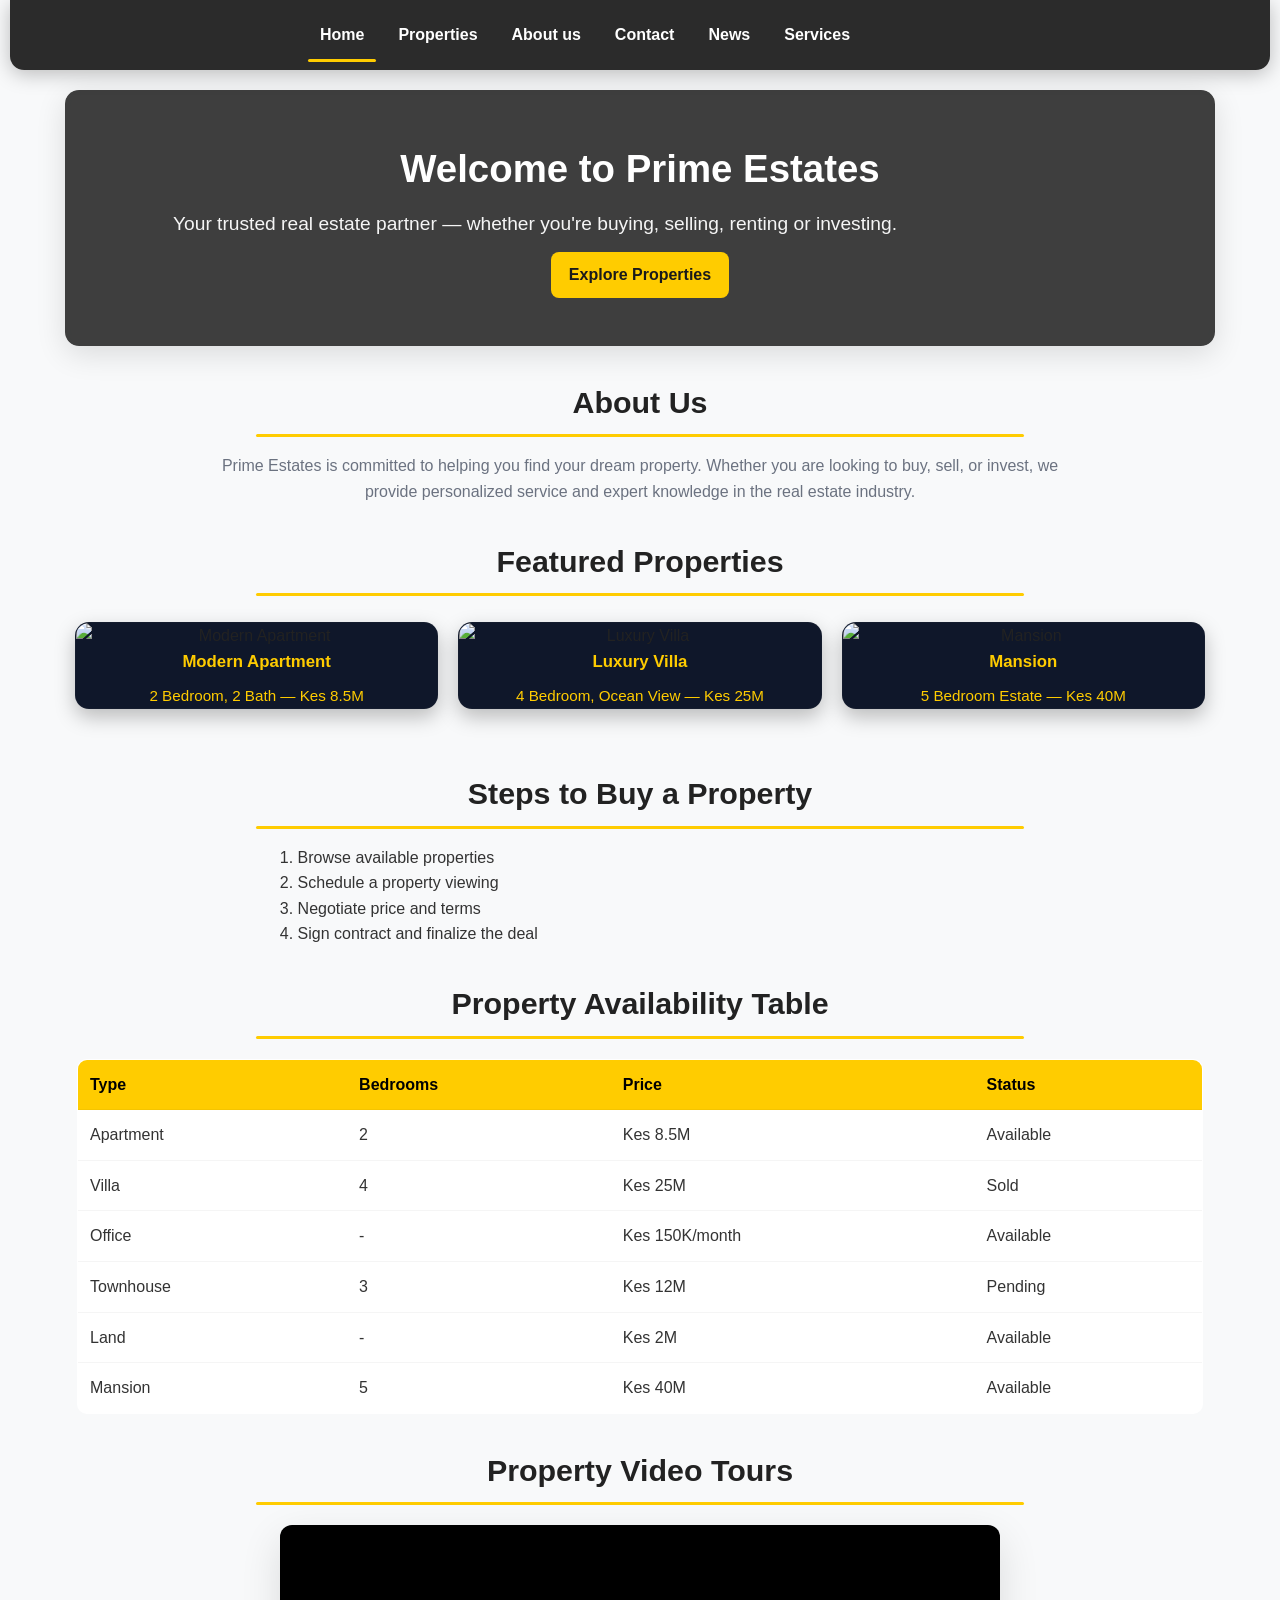
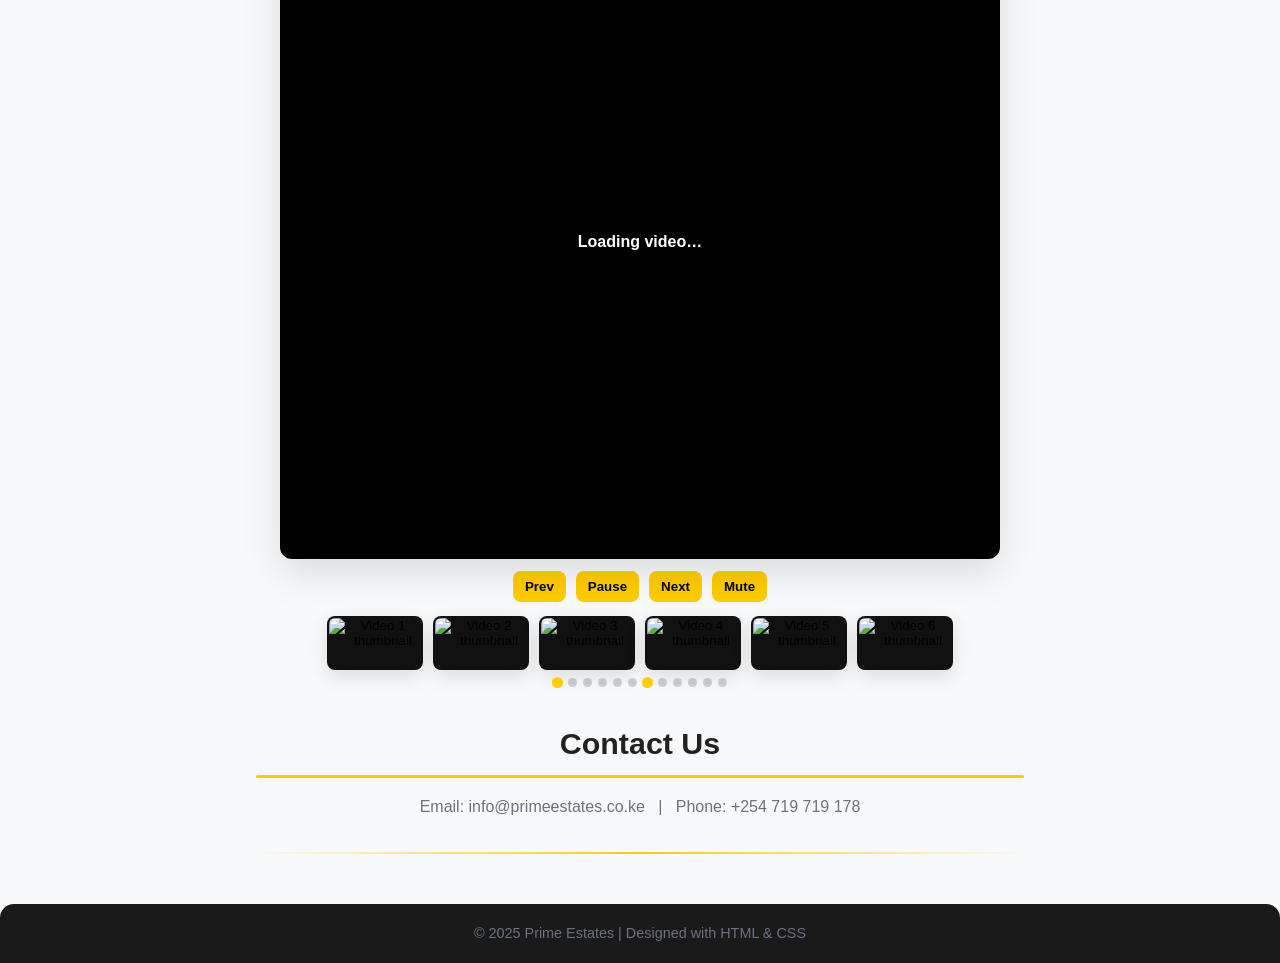
==== index.html @ e42d24a1 "Add files via upload" ====
<!DOCTYPE html>
<html lang="en">
<head>
  <meta charset="utf-8" />
  <meta name="viewport" content="width=device-width,initial-scale=1" />
  <title>Prime Estates - Real Estate Solutions</title>
 <link rel="stylesheet" href="style.css">
</head>
<body>

  <!-- NAV -->
  <nav class="navbar">
    <ul class="nav-menu">
      <li><a href="index.html" class="active">Home</a></li>
      <li><a href="properties.html">Properties</a></li>
      <li><a href="about_us.html">About us</a></li>
      <li><a href="contact.html">Contact</a></li>
      <li><a href="news.html">News</a></li>
      <li><a href="services.html">Services</a></li>
    </ul>
  </nav>

  <!-- HERO -->
  <header class="hero">
    <h1>Welcome to Prime Estates</h1>
    <p class="lead">Your trusted real estate partner — whether you're buying, selling, renting or investing.</p>
    <a href="properties.html" class="btn">Explore Properties</a>
  </header>

  <h3>About Us</h3>
  <p class="lead">Prime Estates is committed to helping you find your dream property. Whether you are looking to buy, sell, or invest, we provide personalized service and expert knowledge in the real estate industry.</p>

  <h3>Featured Properties</h3>
  <div class="gallery">
    <div class="property-card">
      <img src="https://i.ytimg.com/vi/B56pik49Y5s/hq720.jpg" alt="Modern Apartment">
      <h4>Modern Apartment</h4>
      <p>2 Bedroom, 2 Bath — Kes 8.5M</p>
    </div>
    <div class="property-card">
      <img src="https://images.squarespace-cdn.com/content/v1/551b0ebce4b0d35570ce6f0b/1622572585987-Z0QKXGMI5A9BKJC70UOO/SchmittleinFacade.JPG" alt="Luxury Villa">
      <h4>Luxury Villa</h4>
      <p>4 Bedroom, Ocean View — Kes 25M</p>
    </div>
    <div class="property-card">
      <img src="https://www.bellacollina.com/hubfs/Real%20Estate/Custom%20Built%20Homes.jpg" alt="Mansion">
      <h4>Mansion</h4>
      <p>5 Bedroom Estate — Kes 40M</p>
    </div>
  </div>

  <!-- ===== Replaced: Steps → Footer (copied EXACTLY from Properties page) ===== -->

  <!-- Steps (above table) -->
  <section class="reveal" aria-labelledby="steps-title">
    <h3 id="steps-title">Steps to Buy a Property</h3>
    <ol style="max-width:720px;margin:10px auto 20px;padding-left:1.1rem;color:#333">
      <li>Browse available properties</li>
      <li>Schedule a property viewing</li>
      <li>Negotiate price and terms</li>
      <li>Sign contract and finalize the deal</li>
    </ol>
  </section>

  <!-- Availability table -->
  <section class="reveal" aria-labelledby="availability-title">
    <h3 id="availability-title">Property Availability Table</h3>
    <div class="table-wrap">
      <table aria-describedby="availability-title">
        <thead>
          <tr><th>Type</th><th>Bedrooms</th><th>Price</th><th>Status</th></tr>
        </thead>
        <tbody>
          <tr><td>Apartment</td><td>2</td><td>Kes 8.5M</td><td>Available</td></tr>
          <tr><td>Villa</td><td>4</td><td>Kes 25M</td><td>Sold</td></tr>
          <tr><td>Office</td><td>-</td><td>Kes 150K/month</td><td>Available</td></tr>
          <tr><td>Townhouse</td><td>3</td><td>Kes 12M</td><td>Pending</td></tr>
          <tr><td>Land</td><td>-</td><td>Kes 2M</td><td>Available</td></tr>
          <tr><td>Mansion</td><td>5</td><td>Kes 40M</td><td>Available</td></tr>
        </tbody>
      </table>
    </div>
  </section>

  <!-- Video God Mode section -->
  <section class="reveal" aria-labelledby="videos-title">
    <h3 id="videos-title">Property Video Tours</h3>

    <div class="video-section">
      <div class="player-wrap" aria-hidden="false">
        <!-- Player container (YouTube iframe will be created here) -->
        <div class="player-container" id="player-container" aria-live="polite">
          <!-- placeholder shown until player loads -->
          <div class="placeholder">Loading video…</div>
          <div id="yt-player" style="width:100%;height:100%;"></div>
        </div>
      </div>

      <div class="player-controls" aria-label="Video player controls">
        <button id="prev-video" title="Previous">Prev</button>
        <button id="play-pause" title="Play/Pause">Pause</button>
        <button id="next-video" title="Next">Next</button>
        <button id="mute-toggle" title="Mute/Unmute">Mute</button>
      </div>

      <!-- thumbnails / dots -->
      <div class="video-thumbs" id="video-thumbs" aria-label="Video thumbnails">
        <!-- thumbnails will be built from playlist below -->
      </div>

      <!-- small dot indicators (for accessibility / clarity) -->
      <div class="dots" id="video-dots" aria-hidden="true"></div>
    </div>
  </section>

  <!-- Contact -->
  <section class="reveal" aria-labelledby="contact-title">
    <h3 id="contact-title">Contact Us</h3>
    <p class="lead">Email: <a href="mailto:info@primeestates.co.ke">info@primeestates.co.ke</a> &nbsp; | &nbsp; Phone: +254 719 719 178</p>
  </section>

  <hr />
  <footer style="padding:18px;text-align:center;color:var(--muted)">
    <p>&copy; 2025 Prime Estates | Designed with HTML &amp; CSS</p>
  </footer>

  <!-- Lightbox (from Properties page) -->
  <div id="lightbox" aria-hidden="true" style="display:none;align-items:center;justify-content:center;position:fixed;inset:0;background:rgba(2,6,18,0.9);z-index:1600">
    <button id="lb-prev" aria-label="Previous" style="position:fixed;left:18px;top:50%;transform:translateY(-50%);background:rgba(255,255,255,0.06);border:0;padding:10px;border-radius:10px;color:var(--light)">◀</button>
    <img id="lb-image" src="" alt="" style="max-width:92%;max-height:86%;border-radius:8px;box-shadow:0 28px 80px rgba(2,6,18,0.9)"/>
    <button id="lb-next" aria-label="Next" style="position:fixed;right:18px;top:50%;transform:translateY(-50%);background:rgba(255,255,255,0.06);border:0;padding:10px;border-radius:10px;color:var(--light)">▶</button>
    <button id="lb-close" aria-label="Close" style="position:fixed;right:18px;top:18px;background:rgba(255,255,255,0.06);border:0;padding:8px;border-radius:10px;color:var(--light)">✕</button>
  </div>
  
  <!-- ===== 3D CANVAS BACKGROUND ===== -->
<canvas id="bg-canvas"></canvas>

<!-- Three.js -->
<script type="module">
import * as THREE from 'https://cdn.skypack.dev/three@0.158.0';
import { OrbitControls } from 'https://cdn.skypack.dev/three@0.158.0/examples/jsm/controls/OrbitControls.js';

const canvas = document.getElementById('bg-canvas');
const scene = new THREE.Scene();

const camera = new THREE.PerspectiveCamera(
  60,
  window.innerWidth / window.innerHeight,
  0.1,
  100
);

camera.position.set(0, 1.5, 6);

const renderer = new THREE.WebGLRenderer({
  canvas,
  alpha: true,
  antialias: true
});

renderer.setSize(window.innerWidth, window.innerHeight);
renderer.setPixelRatio(Math.min(window.devicePixelRatio, 2));

/* ===== Lighting ===== */
const ambient = new THREE.AmbientLight(0xffffff, 0.6);
scene.add(ambient);

const directional = new THREE.DirectionalLight(0xffffff, 1.2);
directional.position.set(5, 10, 5);
scene.add(directional);

/* ===== Floating Objects ===== */
const objects = [];
const geo = new THREE.IcosahedronGeometry(0.8, 1);

for (let i = 0; i < 5; i++) {
  const mat = new THREE.MeshStandardMaterial({
    color: new THREE.Color(`hsl(${i * 60}, 70%, 55%)`),
    metalness: 0.6,
    roughness: 0.2
  });

  const mesh = new THREE.Mesh(geo, mat);
  mesh.position.set(
    (Math.random() - 0.5) * 10,
    (Math.random() - 0.5) * 4,
    (Math.random() - 0.5) * 6
  );

  scene.add(mesh);
  objects.push(mesh);
}

/* ===== Orbit Controls (Soft Freedom) ===== */
const controls = new OrbitControls(camera, renderer.domElement);
controls.enableZoom = false;
controls.enablePan = false;
controls.enableDamping = true;
controls.dampingFactor = 0.05;

/* ===== Scroll Parallax Depth ===== */
window.addEventListener('scroll', () => {
  const scrollY = window.scrollY;
  camera.position.z = 6 + scrollY * 0.002;
});

/* ===== Animate ===== */
function animate() {
  requestAnimationFrame(animate);

  objects.forEach((obj, i) => {
    obj.rotation.x += 0.002 + i * 0.0005;
    obj.rotation.y += 0.003 + i * 0.0003;
    obj.position.y += Math.sin(Date.now() * 0.001 + i) * 0.0008;
  });

  controls.update();
  renderer.render(scene, camera);
}

animate();

/* ===== Resize ===== */
window.addEventListener('resize', () => {
  camera.aspect = window.innerWidth / window.innerHeight;
  camera.updateProjectionMatrix();
  renderer.setSize(window.innerWidth, window.innerHeight);
});
</script>

  <!-- Scripts (copied from Properties page for Steps→Footer functionality) -->
  <script>
    /* ---------- kept site scripts: nav highlight, reveal, lightbox ---------- */
    (function navHighlight(){
      const links=document.querySelectorAll('.nav-menu a');
      const path=location.pathname.split('/').pop().toLowerCase()||'properties.html';
      links.forEach(a=>{
        const href=(a.getAttribute('href')||'').split('/').pop().toLowerCase();
        if(href===path || (href==='properties.html' && (path===''||path==='properties.html'))) a.classList.add('active');
      });
    })();

    function initReveal(){
      const observer = new IntersectionObserver((entries, obs) => {
        entries.forEach(entry => {
          if(entry.isIntersecting){
            entry.target.classList.add('in-view');
            obs.unobserve(entry.target);
          }
        });
      }, { threshold: 0.12 });
      document.querySelectorAll('.reveal').forEach(el => observer.observe(el));
    }

    function initLightbox(){
      const galleryImgs = Array.from(document.querySelectorAll('.gallery img'));
      const lb = document.getElementById('lightbox');
      const lbImage = document.getElementById('lb-image');
      const lbClose = document.getElementById('lb-close');
      const lbNext = document.getElementById('lb-next');
      const lbPrev = document.getElementById('lb-prev');
      let currentIndex = 0;

      function openLightbox(idx){
        const img = galleryImgs[idx];
        if(!img) return;
        lbImage.src = img.src;
        lbImage.alt = img.alt || 'Property image';
        lb.style.display = 'flex';
        lb.setAttribute('aria-hidden','false');
        currentIndex = idx;
        document.body.style.overflow = 'hidden';
      }
      function closeLightbox(){
        lb.style.display = 'none';
        lb.setAttribute('aria-hidden','true');
        lbImage.src = '';
        document.body.style.overflow = '';
      }
      function showNext(){ currentIndex = (currentIndex + 1) % galleryImgs.length; openLightbox(currentIndex); }
      function showPrev(){ currentIndex = (currentIndex - 1 + galleryImgs.length) % galleryImgs.length; openLightbox(currentIndex); }

      galleryImgs.forEach((img, idx) => {
        img.addEventListener('click', () => openLightbox(idx));
        img.parentElement.addEventListener('keydown', (e) => { if(e.key === 'Enter' || e.key === ' ') { e.preventDefault(); openLightbox(idx); } });
      });

      lbClose.addEventListener('click', closeLightbox);
      lbNext.addEventListener('click', showNext);
      lbPrev.addEventListener('click', showPrev);
      lb.addEventListener('click', (e)=>{ if(e.target === lb) closeLightbox(); });
      document.addEventListener('keydown', (e) => {
        if(lb.style.display === 'flex'){
          if(e.key === 'Escape') closeLightbox();
          if(e.key === 'ArrowRight') showNext();
          if(e.key === 'ArrowLeft') showPrev();
        }
      });
    }

    /* ---------- YouTube God Mode: playlist + fade + thumbnails + controls ---------- */

    // The playlist (your original video first, then 5 Kenya house videos)
    const playlist = [
      'zSGnjq-xrVw',  // your original
      'Pt5N83BbZwY',  // Kiambu mansion
      'rn15MJh00Cw',  // Karen mansion
      'jxIb6A395FU',  // 2-bedroom Nairobi
      'tBvy-JLViK8',  // Nairobi mansion full tour
      'IGeChLrGbAo'   // Eastern Bypass mansion
    ];

    let ytPlayer, currentIdx = 0, isMuted = true, isPlaying = false;
    const playerContainer = document.getElementById('player-container');
    const thumbsEl = document.getElementById('video-thumbs');
    const dotsEl = document.getElementById('video-dots');

    // Build thumbnails and dots dynamically
    function buildThumbnails(){
      playlist.forEach((id, i) => {
        const thumb = document.createElement('button');
        thumb.className = 'thumb';
        thumb.dataset.idx = i;
        thumb.setAttribute('aria-label', `Play video ${i+1}`);
        thumb.innerHTML = `<img loading="lazy" src="https://img.youtube.com/vi/${id}/hqdefault.jpg" alt="Video ${i+1} thumbnail">`;
        thumbsEl.appendChild(thumb);

        // dots
        const dot = document.createElement('div');
        dot.className = 'dot';
        if(i===0) dot.classList.add('active');
        dotsEl.appendChild(dot);
      });
    }

    // Load YouTube API
    (function loadYouTubeAPI(){
      const tag = document.createElement('script');
      tag.src = "https://www.youtube.com/iframe_api";
      const first = document.getElementsByTagName('script')[0];
      first.parentNode.insertBefore(tag, first);
    })();

    // Called by YT API
    function onYouTubeIframeAPIReady(){
      ytPlayer = new YT.Player('yt-player', {
        height: '100%',
        width: '100%',
        videoId: playlist[0],
        playerVars: {
          autoplay: 0,
          controls: 1,
          rel: 0,
          modestbranding: 1,
          playsinline: 1
        },
        events: {
          onReady: onPlayerReady,
          onStateChange: onPlayerStateChange
        }
      });
    }

    function onPlayerReady(){
      // mute by default so autoplay is permitted in most browsers
      try{ ytPlayer.mute(); isMuted = true; document.getElementById('mute-toggle').textContent = 'Mute'; } catch(e){}
      // hide placeholder
      const ph = playerContainer.querySelector('.placeholder');
      if(ph) ph.style.display = 'none';
      // attempt autoplay when section is visible
      attachAutoStart();
      updateActiveThumb();
    }

    function onPlayerStateChange(e){
      // when video ends, fade to next
      if(e.data === YT.PlayerState.ENDED){
        fadeToNext();
      } else if(e.data === YT.PlayerState.PLAYING){
        isPlaying = true;
        document.getElementById('play-pause').textContent = 'Pause';
        updateActiveThumb();
      } else if(e.data === YT.PlayerState.PAUSED){
        isPlaying = false;
        document.getElementById('play-pause').textContent = 'Play';
      }
    }

    // Fade transition: fade out, load next, fade in
    function fadeToIndex(targetIdx){
      targetIdx = (targetIdx + playlist.length) % playlist.length;
      currentIdx = targetIdx;
      playerContainer.classList.add('fade');
      setTimeout(() => {
        ytPlayer.loadVideoById(playlist[currentIdx]);
        if(isMuted) ytPlayer.mute(); else ytPlayer.unMute();
        ytPlayer.playVideo();
        setTimeout(()=> playerContainer.classList.remove('fade'), 60);
        updateActiveThumb();
      }, 700);
    }

    function fadeToNext(){
      fadeToIndex((currentIdx + 1) % playlist.length);
    }
    function fadeToPrev(){
      fadeToIndex((currentIdx - 1 + playlist.length) % playlist.length);
    }

    function updateActiveThumb(){
      const thumbs = document.querySelectorAll('.thumb');
      thumbs.forEach(t => t.classList.remove('active'));
      if(thumbs[currentIdx]) thumbs[currentIdx].classList.add('active');
      const dots = document.querySelectorAll('.dot');
      dots.forEach(d => d.classList.remove('active'));
      if(dots[currentIdx]) dots[currentIdx].classList.add('active');
    }

    function attachControls(){
      document.getElementById('play-pause').addEventListener('click', ()=>{
        if(!ytPlayer) return;
        const state = ytPlayer.getPlayerState();
        if(state === YT.PlayerState.PLAYING){
          ytPlayer.pauseVideo();
        } else {
          ytPlayer.playVideo();
        }
      });
      document.getElementById('next-video').addEventListener('click', ()=>{ fadeToNext(); });
      document.getElementById('prev-video').addEventListener('click', ()=>{ fadeToPrev(); });
      document.getElementById('mute-toggle').addEventListener('click', ()=>{
        if(!ytPlayer) return;
        if(isMuted){
          ytPlayer.unMute(); isMuted = false; document.getElementById('mute-toggle').textContent = 'Unmute';
        } else {
          ytPlayer.mute(); isMuted = true; document.getElementById('mute-toggle').textContent = 'Mute';
        }
      });

      // thumbnail click
      thumbsEl.addEventListener('click', (e)=>{
        const t = e.target.closest('.thumb');
        if(!t) return;
        const i = Number(t.dataset.idx);
        if(Number.isInteger(i)) fadeToIndex(i);
      });
    }

    // Start autoplay only when video section enters viewport (safer UX and browser autoplay rules)
    function attachAutoStart(){
      const vidSection = document.getElementById('videos-title');
      if(!vidSection) return;
      const obs = new IntersectionObserver((entries, o) => {
        entries.forEach(entry => {
          if(entry.isIntersecting){
            try{
              if(ytPlayer && !isPlaying){
                ytPlayer.mute();
                ytPlayer.playVideo();
                isPlaying = true;
                document.getElementById('play-pause').textContent = 'Pause';
              }
            }catch(e){}
            o.unobserve(vidSection);
          }
        });
      }, {threshold:0.35});
      obs.observe(vidSection);
    }

    // Build UI and wire everything up after DOM ready
    document.addEventListener('DOMContentLoaded', ()=>{
      buildThumbnails();
      attachControls();
      initReveal();
      initLightbox();

      // create dots
      const dotsTarget = document.getElementById('video-dots');
      for(let i=0;i<playlist.length;i++){
        const dot = document.createElement('div');
        dot.className = 'dot' + (i===0 ? ' active' : '');
        dotsTarget.appendChild(dot);
      }

      // keyboard left/right to navigate when player focused
      document.addEventListener('keydown', (e) => {
        if(document.activeElement && document.activeElement.closest && document.activeElement.closest('.player-container')) return;
        if(e.key === 'ArrowRight') fadeToNext();
        if(e.key === 'ArrowLeft') fadeToPrev();
      });
    });

    // Respect reduced motion preference
    if(window.matchMedia && window.matchMedia('(prefers-reduced-motion: reduce)').matches){
      document.documentElement.classList.add('reduce-motion');
    }
  </script>
</body>
</html>
---- style.css ----
/* =========================================================
   style.css — FINAL (labeled blocks)
   - Contact: static background (no slideshow)
   - Home / Properties / News: frame text uses services yellow
   - Everything else left as you had it
   ========================================================= */


/* ===========================
   GLOBAL VARIABLES
   (shared across pages)
   =========================== */
:root{
  --primary:#ffcc00; /* services page yellow — used site-wide for consistency */
  --dark:#1a1a1a;
  --light:#fff;
  --muted:#6b7280;
  --max-width:1150px;
  --card-bg:#0f172a;
  --card-shadow:0 8px 20px rgba(0,0,0,0.25);
}

/* ===========================
   HOME PAGE CSS
   (kept exactly as provided)
   =========================== */
*{box-sizing:border-box;margin:0;padding:0}
body{font-family:'Segoe UI',Tahoma,Arial,sans-serif;background:#f8f9fa;color:#222;line-height:1.6}
a{color:inherit;text-decoration:none}

/* Navbar */
.navbar{position:sticky;top:0;z-index:100;backdrop-filter:blur(12px);background:rgba(26,26,26,0.92);padding:1rem 0;box-shadow:0 4px 20px rgba(0,0,0,.25);border-radius:0 0 14px 14px;margin:0 10px}
.nav-menu{max-width:var(--max-width);margin:0 auto;display:flex;justify-content:center;gap:28px;list-style:none}
.nav-menu a{color:var(--light);font-weight:600;padding:8px 14px;border-radius:8px;position:relative}
.nav-menu a::after{content:'';position:absolute;left:0;bottom:-4px;width:0;height:3px;background:var(--primary);border-radius:2px;transition:width .25s}
.nav-menu a:hover::after,.nav-menu a.active::after{width:100%}
.nav-menu a:hover{color:var(--primary);background:rgba(255,204,0,.12)}

/* Hero */
.hero{position:relative;max-width:var(--max-width);margin:18px auto;border-radius:12px;
  background:
    linear-gradient(180deg, rgba(0,0,0,0.45), rgba(0,0,0,0.18)),
    url('https://images.unsplash.com/photo-1600585154340-be6161a56a0c?ixlib=rb-4.0.3&auto=format&fit=crop&w=1600&q=80') center/cover no-repeat;
  color:#e2e8f0;padding:48px;text-align:center;box-shadow:0 8px 30px rgba(4,6,10,.12)}
.hero h1{font-size:clamp(1.6rem,3vw,2.6rem);margin:0 0 .6rem}
.hero p{margin:0 0 12px;color:rgba(255,255,255,.95)}
.btn{display:inline-block;background:var(--primary);color:var(--dark);padding:10px 18px;border-radius:8px;font-weight:600;transition:all .2s}
.btn:hover{background:#e6b800;transform:translateY(-2px)}

h3{ text-align:center; margin:2rem 0 1rem; font-size:2rem; color:#222}
h3::after{content:'';display:block;height:3px;width:60%;background:var(--primary);margin:8px auto 0;border-radius:2px}
.lead{max-width:900px;margin:0.5rem auto 1rem;color:#555;padding:0 1rem}

/* Gallery */
.gallery{display:grid;grid-template-columns:repeat(auto-fit,minmax(280px,1fr));gap:22px;padding:1.25rem;margin:auto;max-width:var(--max-width)}
.property-card{background:#fff;border-radius:12px;overflow:hidden;box-shadow:0 6px 18px rgba(0,0,0,0.1);text-align:center;transition:transform .28s,box-shadow .28s}
.property-card:hover{transform:translateY(-8px);box-shadow:0 12px 30px rgba(0,0,0,0.12)}
.property-card img{width:100%;height:200px;object-fit:cover;display:block}
.property-card h4{margin:.7rem 0;font-size:1.2rem;color:#222}
.property-card p{margin-bottom:1rem;color:#555}
.btn.small{display:inline-block;background:var(--primary);color:var(--dark);padding:8px 12px;border-radius:8px;font-weight:600;transition:all .2s}

/* Table Styling (from Properties page) */
.table-wrap{max-width:var(--max-width);margin:20px auto;padding:0 12px}
table{width:100%;border-collapse:collapse;border-radius:10px;overflow:hidden;background:#fff;border:1px solid rgba(0,0,0,0.06)}
thead th{padding:12px;text-align:left;color:#000;background:var(--primary)}
tbody td{padding:12px;color:#333;border-top:1px solid rgba(0,0,0,0.04)}
ol{max-width:700px;margin:18px auto;padding-left:1.1rem;color:#333}

/* Elegant divider */
hr{border:none;height:2px;width:60%;margin:2rem auto;background:linear-gradient(to right,transparent,var(--primary),transparent);border-radius:2px}

/* Reveal (from Properties page) */
.reveal{opacity:0;transform:translateY(18px) scale(.995);transition:opacity .6s ease,transform .6s cubic-bezier(.2,.9,.2,1)}
.reveal.in-view{opacity:1;transform:none}

/* Lightbox (from Properties page) */
#lightbox{position:fixed;inset:0;display:none;align-items:center;justify-content:center;background:rgba(2,6,18,0.88);z-index:1600}
#lightbox img{max-width:92%;max-height:86%;border-radius:8px;box-shadow:0 28px 80px rgba(2,6,18,0.9)}
#lb-close,#lb-next,#lb-prev{position:fixed;background:rgba(255,255,255,0.06);border:0;padding:10px;border-radius:10px;color:var(--light)}
#lb-close{right:18px;top:18px} #lb-prev{left:18px;top:50%;transform:translateY(-50%)} #lb-next{right:18px;top:50%;transform:translateY(-50%)}

/* ---------------- Video God Mode styles (from Properties page) ---------------- */
.video-section{max-width:var(--max-width);margin:20px auto;padding:0 12px}
.player-wrap{display:flex;gap:18px;align-items:flex-start;flex-wrap:wrap;justify-content:center;margin-bottom:12px}
.player-container{width:100%;max-width:720px;border-radius:12px;overflow:hidden;box-shadow:0 14px 40px rgba(0,0,0,0.12);background:#000;position:relative}
.player-container.fade{opacity:0;transition:opacity .7s ease}
.player-container:not(.fade){opacity:1;transition:opacity .7s ease}
.player-container .placeholder{position:absolute;inset:0;display:flex;align-items:center;justify-content:center;color:#fff;font-weight:600}
.player-controls{display:flex;gap:10px;justify-content:center;align-items:center;margin-top:12px;flex-wrap:wrap}
.player-controls button{background:var(--primary);border:none;padding:8px 12px;border-radius:8px;font-weight:700;cursor:pointer}
.video-thumbs{display:flex;gap:10px;flex-wrap:wrap;justify-content:center;margin-top:14px}
.thumb{cursor:pointer;border-radius:8px;overflow:hidden;width:96px;height:54px;flex:0 0 96px;background:#111;box-shadow:0 6px 20px rgba(0,0,0,0.12);transition:transform .18s,box-shadow .18s;border:2px solid transparent}
.thumb img{width:100%;height:100%;object-fit:cover;display:block}
.thumb.active{border-color:var(--primary);transform:translateY(-6px);box-shadow:0 20px 50px rgba(0,0,0,0.2)}
.dots{display:flex;gap:6px;justify-content:center;margin-top:8px}
.dot{width:9px;height:9px;border-radius:50%;background:rgba(0,0,0,0.18);border:2px solid rgba(255,255,255,0.06);transition:transform .2s}
.dot.active{background:var(--primary);transform:scale(1.25)}
@media (prefers-reduced-motion: reduce){
  .player-container,.thumb{transition:none}
}

/* Contact/footer helper used on home */
.contact-info{ text-align:center; color:var(--muted); margin-top:12px }


/* ===========================
   PROPERTIES PAGE CSS
   (kept exactly as provided)
   =========================== */
*{box-sizing:border-box}
html,body{height:100%;margin:0}
body{
  font-family:'Segoe UI', Tahoma, Arial, sans-serif;
  background:#f8f9fa;
  color:#222;
  -webkit-font-smoothing:antialiased;
  -moz-osx-font-smoothing:grayscale;
  line-height:1.6;
}
a{color:inherit;text-decoration:none}

/* NAV (homepage style) */
.navbar{position:sticky;top:0;z-index:120;backdrop-filter:blur(12px);background:rgba(26,26,26,0.92);padding:.9rem 0;box-shadow:0 4px 20px rgba(0,0,0,.25);border-radius:0 0 14px 14px;margin:0 10px 20px}
.nav-menu{max-width:var(--max-width);margin:0 auto;display:flex;gap:22px;list-style:none;padding:6px 18px;justify-content:center;align-items:center}
.nav-menu a{color:var(--light);font-weight:600;padding:8px 14px;border-radius:8px;position:relative}
.nav-menu a::after{content:'';position:absolute;left:0;bottom:-6px;height:3px;width:0;background:var(--primary);border-radius:3px;transition:width .28s}
.nav-menu a:hover::after,.nav-menu a.active::after{width:100%}
.nav-menu a:hover{color:var(--primary);background:rgba(255,204,0,0.08)}

/* HERO */
.hero{max-width:var(--max-width);margin:18px auto;border-radius:12px;padding:48px;text-align:center;color:#e2e8f0;box-shadow:0 8px 30px rgba(4,6,10,.12);position:relative;overflow:hidden;
  background:
    linear-gradient(180deg, rgba(0,0,0,0.45), rgba(0,0,0,0.18)),
    url('https://images.unsplash.com/photo-1600585154340-be6161a56a0c?ixlib=rb-4.0.3&auto=format&fit=crop&w=1600&q=80') center/cover no-repeat;
}
.hero h1,.hero p,.hero .btn{position:relative;z-index:2}
.hero h1{font-size:clamp(1.6rem,3vw,2.6rem);margin:0 0 .6rem}
.hero p{margin:0 0 12px;color:rgba(255,255,255,.95)}
.btn{display:inline-block;background:var(--primary);color:var(--dark);padding:10px 18px;border-radius:8px;font-weight:600;transition:all .2s}
.btn:hover{background:#e6b800;transform:translateY(-2px)}

.page-header{max-width:var(--max-width);margin:12px auto;padding:18px;border-radius:12px;text-align:center;background:linear-gradient(180deg,rgba(255,255,255,0.02),rgba(0,0,0,0.02))}
.page-header h2{margin:0;color:#111}

h3{ text-align:center; margin:2rem 0 1rem; font-size:1.9rem; color:#222}
h3::after{content:'';display:block;height:3px;width:60%;background:var(--primary);margin:8px auto 0;border-radius:2px}
.lead{max-width:900px;margin:0.5rem auto;color:var(--muted);padding:0 12px;text-align:center}

/* Gallery */
.gallery{ column-count:3; column-gap:18px; padding:10px; max-width:var(--max-width); margin:0 auto; }
.property-card{ display:inline-block;width:100%;margin:0 0 18px;border-radius:14px;overflow:hidden;background:var(--card-bg);box-shadow:var(--card-shadow);transition: transform .38s cubic-bezier(.2,.9,.2,1), box-shadow .38s;border:1px solid rgba(255,255,255,0.02) }
.property-card img{display:block;width:100%;height:auto;transition:transform .6s ease,filter .45s ease;transform-origin:center center}
.property-card .content{padding:12px 14px;color:var(--light);text-align:center}
.property-card h4{margin:0 0 8px;font-size:1.05rem}
.property-card p{margin:0;color:var(--muted);font-size:0.95rem}

.property-card:hover,.property-card:focus-within{transform:translateY(-8px);box-shadow:0 20px 50px rgba(0,0,0,0.28)}
.property-card:hover img,.property-card:focus-within img{transform:scale(1.06) translateY(-2px);filter:brightness(1.06) saturate(1.03)}

/* Table & steps */
.table-wrap{max-width:var(--max-width);margin:20px auto;padding:0 12px}
table{width:100%;border-collapse:collapse;border-radius:10px;overflow:hidden;background:#fff;border:1px solid rgba(0,0,0,0.06)}
thead th{padding:12px;text-align:left;color:#000;background:var(--primary)}
tbody td{padding:12px;color:#333;border-top:1px solid rgba(0,0,0,0.04)}
ol{max-width:700px;margin:18px auto;padding-left:1.1rem;color:#333}

/* Elegant divider */
hr{border:none;height:2px;width:60%;margin:2rem auto;background:linear-gradient(to right,transparent,var(--primary),transparent);border-radius:2px}

/* Reveal */
.reveal{opacity:0;transform:translateY(18px) scale(.995);transition:opacity .6s ease,transform .6s cubic-bezier(.2,.9,.2,1)}
.reveal.in-view{opacity:1;transform:none}

/* Lightbox */
#lightbox{position:fixed;inset:0;display:none;align-items:center;justify-content:center;background:rgba(2,6,18,0.88);z-index:1600}
#lightbox img{max-width:92%;max-height:86%;border-radius:8px;box-shadow:0 28px 80px rgba(2,6,18,0.9)}
#lb-close,#lb-next,#lb-prev{position:fixed;background:rgba(255,255,255,0.06);border:0;padding:10px;border-radius:10px;color:var(--light)}
#lb-close{right:18px;top:18px} #lb-prev{left:18px;top:50%;transform:translateY(-50%)} #lb-next{right:18px;top:50%;transform:translateY(-50%)}

/* Accessibility focus */
.property-card:focus{outline:3px solid rgba(255,204,0,0.12);outline-offset:4px}

/* Responsive columns */
@media (max-width:1024px){ .gallery{column-count:2} }
@media (max-width:640px){ .gallery{column-count:1} .property-card{border-radius:12px} }

/* ---------------- Video God Mode styles ---------------- */
.video-section{max-width:var(--max-width);margin:20px auto;padding:0 12px}
.player-wrap{display:flex;gap:18px;align-items:flex-start;flex-wrap:wrap;justify-content:center;margin-bottom:12px}
.player-container{width:100%;max-width:720px;border-radius:12px;overflow:hidden;box-shadow:0 14px 40px rgba(0,0,0,0.12);background:#000;position:relative}
.player-container.fade{opacity:0;transition:opacity .7s ease}
.player-container:not(.fade){opacity:1;transition:opacity .7s ease}
.player-container .placeholder{position:absolute;inset:0;display:flex;align-items:center;justify-content:center;color:#fff;font-weight:600}
.player-controls{display:flex;gap:10px;justify-content:center;align-items:center;margin-top:12px;flex-wrap:wrap}
.player-controls button{background:var(--primary);border:none;padding:8px 12px;border-radius:8px;font-weight:700;cursor:pointer}

/* ===========================
   ABOUT PAGE CSS
   (kept exactly as provided)
   =========================== */
:root { /* light re-declaration kept for block clarity (values same as top root) */
  --primary: #ffcc00;
  --dark: #1a1a1a;
  --light: #fff;
  --accent: #27ae60;
  --muted: #6b7280;
  --max-width: 1150px;
}
* { margin: 0; padding: 0; box-sizing: border-box; }
body { font-family: 'Segoe UI', Tahoma, Arial, sans-serif; background: #f8f9fa; color: #222; line-height: 1.7; }
a { text-decoration: none; color: inherit; }

/* Navbar */
.navbar { position: sticky; top: 0; z-index: 100; backdrop-filter: blur(12px); background: rgba(26,26,26,0.92); padding: 1rem 0; box-shadow: 0 4px 20px rgba(0,0,0,.25); border-radius: 0 0 14px 14px; margin: 0 10px; }
.nav-menu { max-width: var(--max-width); margin: 0 auto; display: flex; justify-content: center; gap: 28px; list-style: none; }
.nav-menu a { color: var(--light); font-weight: 600; padding: 8px 14px; border-radius: 8px; position: relative; transition: all .3s; }
.nav-menu a::after { content: ''; position: absolute; left: 0; bottom: -4px; width: 0; height: 3px; background: var(--primary); border-radius: 2px; transition: width .25s; }
.nav-menu a:hover::after, .nav-menu a.active::after { width: 100%; }
.nav-menu a:hover { color: var(--primary); background: rgba(255,204,0,.12); }

/* Hero */
.hero { position: relative; max-width: var(--max-width); margin: 20px auto; border-radius: 14px; background: url('https://images.unsplash.com/photo-1600585154340-be6161a56a0c?ixlib=rb-4.0.3&auto=format&fit=crop&w=1600&q=80') center/cover no-repeat; color: #fff; padding: 70px 20px; text-align: center; overflow: hidden; box-shadow: 0 8px 30px rgba(0,0,0,.2); }
.hero::before { content: ''; position: absolute; inset: 0; background: rgba(0,0,0,0.55); border-radius: inherit; }
.hero h1 { position: relative; font-size: 2.8rem; z-index: 1; }
.hero p { position: relative; margin-top: 10px; font-size: 1.2rem; z-index: 1; color: rgba(255,255,255,0.95); }

/* Content */
.container { max-width: var(--max-width); margin: 2rem auto; padding: 0 1rem; color: #333; }
.container h2 { margin-top: 2rem; font-size: 1.8rem; color: var(--dark); position: relative; }
.container h2::after { content: ''; display: block; height: 3px; width: 60px; background: var(--primary); margin-top: 6px; border-radius: 2px; }
.container p { margin: 1rem 0; color: #444; font-size: 1.05rem; }
.container ul { margin: 1rem 0 1.5rem 1.2rem; padding-left: 10px; color: #333; }
.container li { margin-bottom: 0.5rem; padding-left: 5px; position: relative; }
.container li::before { content: '✔'; color: var(--accent); margin-right: 8px; }

/* Divider */
hr { border: none; height: 2px; width: 60%; margin: 2rem auto; background: linear-gradient(to right, transparent, #ffcc00, transparent); border-radius: 2px; }

/* Footer */
footer { margin-top: 2rem; text-align: center; padding: 1.2rem; background: var(--dark); color: var(--light); }


/* ===========================
   CONTACT FORM UPDATED STYLES
   =========================== */

.page-wrap {
  max-width: 800px;
  margin: 50px auto;
  padding: 30px 20px 50px;
  position: relative;
  z-index: 2;
}

.contact-panel {
  background: rgba(17,17,17,0.65); /* slightly more opaque */
  border: 1px solid rgba(255,255,255,0.08);
  backdrop-filter: blur(12px) saturate(120%);
  -webkit-backdrop-filter: blur(12px) saturate(120%);
  border-radius: 16px;
  padding: 30px 25px;
  box-shadow: 0 12px 35px rgba(0,0,0,0.35);
  display: grid;
  grid-template-columns: 1fr;
  gap: 20px;
}

.contact-panel h2 {
  text-align: center;
  font-size: 2rem;
  color: var(--primary);
  margin-bottom: 20px;
}

.contact-panel label {
  display: block;
  font-weight: 600;
  margin-bottom: 6px;
  color: #ddd;
}

.contact-panel input,
.contact-panel textarea {
  width: 100%;
  padding: 14px 16px;
  border-radius: 12px;
  border: 1px solid rgba(255,255,255,0.2);
  background: rgba(255,255,255,0.05);
  color: #fff;
  font-size: 1rem;
  transition: all 0.3s ease;
}

.contact-panel input:focus,
.contact-panel textarea:focus {
  outline: none;
  border-color: var(--primary);
  background: rgba(255,204,0,0.08);
  box-shadow: 0 6px 20px rgba(255,204,0,0.25);
}

.contact-panel textarea {
  min-height: 150px;
  resize: vertical;
}

.actions {
  display: flex;
  justify-content: flex-end;
  gap: 12px;
  margin-top: 8px;
}

.actions button {
  padding: 14px 0;
  background: var(--primary);
  color: #1a1a1a;
  font-weight: 600;
  border: none;
  border-radius: 12px;
  cursor: pointer;
  font-size: 1rem;
  transition: all 0.3s ease;
}

.actions button:hover {
  background: #e6b800;
  transform: translateY(-2px);
  box-shadow: 0 6px 18px rgba(0,0,0,0.3);
}

.note {
  font-size: 0.9rem;
  color: rgba(255,255,255,0.85);
  text-align: left;
}

/* Contact info below form */
.contact-info {
  text-align: center;
  margin-bottom: 3rem;
  color: var(--light);
}

.contact-info a {
  color: var(--primary);
  text-decoration: none;
}


/* ===========================
   NEWS PAGE CSS
   (kept exactly as provided)
   =========================== */
* { box-sizing: border-box; margin: 0; padding: 0; }
html, body { font-family: 'Segoe UI', Tahoma, Geneva, Verdana, sans-serif; height: 100%; background: #f8f9fa; color: #222; line-height: 1.6; }

a { text-decoration: none; color: inherit; }

/* NAVBAR */
.navbar {
  position: sticky; top: 0; z-index: 120;
  backdrop-filter: blur(12px);
  background: rgba(26,26,26,0.92);
  padding: .9rem 0;
  box-shadow: 0 4px 20px rgba(0,0,0,.25);
  border-radius: 0 0 14px 14px;
  margin: 0 10px 20px;
}
.nav-menu {
  max-width: var(--max-width);
  margin: 0 auto;
  display: flex;
  gap: 22px;
  list-style: none;
  padding: 6px 18px;
  justify-content: center;
  align-items: center;
}
.nav-menu a {
  color: var(--light);
  font-weight: 600;
  padding: 8px 14px;
  border-radius: 8px;
  position: relative;
}
.nav-menu a::after {
  content: '';
  position: absolute;
  left: 0;
  bottom: -6px;
  height: 3px;
  width: 0;
  background: var(--primary);
  border-radius: 3px;
  transition: width .28s;
}
.nav-menu a:hover::after, .nav-menu a.active::after { width: 100%; }
.nav-menu a:hover { color: var(--primary); background: rgba(255,204,0,0.08); }

/* PAGE HEADER */
.page-header {
  max-width: var(--max-width);
  margin: 18px auto;
  padding: 24px;
  text-align: center;
}
.page-header h1 { font-size: clamp(1.8rem,3vw,2.8rem); color: #1a1a1a; margin-bottom: 12px; }
.page-header p { color: var(--muted); max-width: 900px; margin: auto; }

/* NEWS GRID */
.news-grid {
  display: grid;
  grid-template-columns: repeat(auto-fit, minmax(320px, 1fr));
  gap: 24px;
  max-width: var(--max-width);
  margin: 30px auto;
  padding: 0 12px;
}

.news-item {
  position: relative;
  background: var(--card-bg, #f8f9fa);
  border-radius: 14px;
  box-shadow: var(--card-shadow, 0 8px 20px rgba(0,0,0,0.15));
  overflow: hidden;
  transition: transform .3s ease, box-shadow .3s ease;
}
.news-item:hover { transform: translateY(-6px); box-shadow: 0 18px 45px rgba(0,0,0,0.2); }

.news-item img, .news-item video {
  width: 100%;
  display: block;
  border-radius: 14px 14px 0 0;
}

/* READ MORE OVERLAY */
.news-item .overlay {
  position: absolute;
  top:0; left:0; width:100%; height:100%;
  background: rgba(0,0,0,0.4);
  color: #fff;
  display: flex;
  align-items: center;
  justify-content: center;
  font-size: 1.3rem;
  font-weight: 600;
  opacity: 0;
  transition: opacity .3s;
  border-radius: 14px 14px 0 0;
  text-transform: uppercase;
}
.news-item:hover .overlay { opacity: 1; cursor: pointer; }

.news-item .content {
  padding: 16px;
}
.news-item h2 {
  font-size: 1.3rem;
  margin-bottom: 10px;
  color: #1a1a1a;
}
.news-item p {
  font-size: 0.95rem;
  color: #444;
  line-height: 1.5;
}

footer {
  padding: 18px;
  text-align: center;
  color: var(--muted);
  margin-top: 40px;
}

@media (max-width: 768px){
  .page-header h1 { font-size: 2rem; }
  .news-item h2 { font-size: 1.1rem; }
  .news-item p { font-size: 0.9rem; }
}


/* ===========================
   SERVICES PAGE CSS
   (kept exactly as provided)
   =========================== */
*{box-sizing:border-box;margin:0;padding:0;font-family:'Segoe UI', Tahoma, Geneva, Verdana, sans-serif;}
body{background:#f8f9fa;color:#222;line-height:1.6;}
a{text-decoration:none;color:inherit;}
ul{list-style:none;}

/* NAVBAR */
.navbar{position:sticky;top:0;background:rgba(26,26,26,0.92);backdrop-filter:blur(12px);z-index:100;padding:.9rem 0;box-shadow:0 4px 20px rgba(0,0,0,.25);border-radius:0 0 14px 14px;}
.nav-menu{display:flex;justify-content:center;gap:20px;max-width:var(--max-width);margin:0 auto;padding:0;}
.nav-menu a{color:var(--light);font-weight:600;padding:8px 14px;border-radius:8px;position:relative;}
.nav-menu a.active::after,.nav-menu a:hover::after{width:100%;}
.nav-menu a::after{content:'';position:absolute;left:0;bottom:-6px;height:3px;width:0;background:var(--primary);border-radius:3px;transition:width .28s;}
.nav-menu a:hover{color:var(--primary);background:rgba(255,204,0,0.08);}

/* PAGE HEADER */
.page-header{text-align:center;color:#111;padding:20px;max-width:var(--max-width);margin:0 auto;}
.page-header h1{font-size:2.5rem;margin-bottom:10px;color:var(--primary);}
.page-header p{color:#555;font-size:1.05rem;max-width:750px;margin:0 auto 30px;}

/* SERVICE SECTIONS */
.service-container{max-width:var(--max-width);margin:0 auto;padding:0 20px;}
.service-item{display:flex;align-items:center;gap:20px;margin-bottom:50px;background:var(--card-bg);border-radius:14px;overflow:hidden;box-shadow:var(--card-shadow);opacity:0;transform:translateY(50px);animation:fadeInUp 1s forwards;transition:transform .3s;}
.service-item:nth-child(even){flex-direction:row-reverse;}
.service-item img{width:50%;height:auto;object-fit:cover;transition:transform .4s;}
.service-item img:hover{transform:scale(1.05);}
.service-text{padding:20px;color:#fff;}
.service-text h2{font-size:1.8rem;margin-bottom:10px;color:var(--primary);text-shadow:1px 1px 4px #000;}
.service-text p{font-size:1rem;color:#ddd;line-height:1.5;}

/* VIDEO */
.service-video{max-width:600px;margin:50px auto;text-align:center;}
.service-video iframe{width:100%;border-radius:14px;box-shadow:var(--card-shadow);}

/* FOOTER */
footer{background:#1a1a1a;color:#fff;text-align:center;padding:15px;margin-top:50px;font-size:.9rem;border-radius:14px 14px 0 0;}

/* ANIMATION */
@keyframes fadeInUp{to{opacity:1;transform:translateY(0);}}


/* ===========================
   FRAME TEXT COLOR OVERRIDES
   (Home / Properties / News frames — use services yellow)
   - Targeted, non-invasive; only color changed.
   =========================== */

/* Property cards (Properties page: dark frames) */
.property-card .content h4,
.property-card .content p {
  color: var(--primary) !important;
}

/* Property cards (Home page: white frames) */
.property-card h4,
.property-card p {
  color: var(--primary) !important;
}

/* News items */
.news-item .content h2,
.news-item .content p {
  color: var(--primary) !important;
}

/* Thumbnails/labels if you use .label inside .thumb */
.thumb .label,
.thumb .yt-link {
  color: var(--primary) !important;
}

/* Small safeguard: if any card used a different heading selector */
.property-card .content * { color: var(--primary) !important; }
.news-item .content * { color: var(--primary) !important; }
/* Force background image for Contact Page */
body.contact-page {
  min-height: 100vh !important;
  background: url("https://picsum.photos/1920/1080?blur=2") center/cover no-repeat fixed !important;
  background-color: #111; /* fallback */
}

/* Make form panel semi-transparent instead of solid gray */
.contact-panel {
  background: rgba(17, 17, 17, 0.65) !important;
  border: 1px solid rgba(255, 255, 255, 0.08);
  backdrop-filter: blur(10px);
  -webkit-backdrop-filter: blur(10px);
  color: #fff;
}

/* Keep footer transparent so background shows */
body.contact-page footer {
  background: transparent !important;
  color: #fff;
}

/* ===========================
   NEWS PAGE HERO IMAGE FIX
   =========================== */
.news-hero {
  position: relative;
  max-width: var(--max-width);
  margin: 18px auto;
  border-radius: 14px;
  padding: 70px 20px;
  text-align: center;
  color: #fff;
  overflow: hidden;
  box-shadow: 0 8px 30px rgba(0,0,0,0.2);
  background:
    linear-gradient(180deg, rgba(0,0,0,0.45), rgba(0,0,0,0.18)),
    url('https://images.unsplash.com/photo-1600585154340-be6161a56a0c?ixlib=rb-4.0.3&auto=format&fit=crop&w=1600&q=80') center/cover no-repeat;
}
.news-hero h1,
.news-hero p {
  position: relative;
  z-index: 2;
}
.news-hero::before {
  content: '';
  position: absolute;
  inset: 0;
  background: rgba(0,0,0,0.35);
  border-radius: inherit;
}


/* ===========================
   SERVICES PAGE HERO FIX
   =========================== */
.services-hero {
  position: relative;
  max-width: var(--max-width);
  margin: 20px auto;
  border-radius: 14px;
  background:
    linear-gradient(180deg, rgba(0,0,0,0.45), rgba(0,0,0,0.18)),
    url('https://images.unsplash.com/photo-1600585154340-be6161a56a0c?ixlib=rb-4.0.3&auto=format&fit=crop&w=1600&q=80') center/cover no-repeat;
  color: #fff;
  padding: 70px 20px;
  text-align: center;
  box-shadow: 0 8px 30px rgba(0,0,0,.2);
  overflow: hidden;
}
.services-hero h1,
.services-hero p {
  position: relative;
  z-index: 2;
}
.services-hero::before {
  content: '';
  position: absolute;
  inset: 0;
  background: rgba(0,0,0,0.35);
  border-radius: inherit;
}

/* Ensure service items are readable */
.service-item .service-text h2,
.service-item .service-text p {
  color: var(--primary) !important;  /* yellow for visibility */
  text-shadow: 1px 1px 4px #000;
}


/* ===========================
   NEWS PAGE HERO FIX
   =========================== */
.news-hero {
  position: relative;
  max-width: var(--max-width);
  margin: 18px auto;
  border-radius: 14px;
  padding: 70px 20px;
  text-align: center;
  color: #fff;
  overflow: hidden;
  box-shadow: 0 8px 30px rgba(0,0,0,0.2);
  background:
    linear-gradient(180deg, rgba(0,0,0,0.45), rgba(0,0,0,0.18)),
    url('https://images.unsplash.com/photo-1600585154340-be6161a56a0c?ixlib=rb-4.0.3&auto=format&fit=crop&w=1600&q=80') center/cover no-repeat;
}
.news-hero h1,
.news-hero p {
  position: relative;
  z-index: 2;
}
.news-hero::before {
  content: '';
  position: absolute;
  inset: 0;
  background: rgba(0,0,0,0.35);
  border-radius: inherit;
}

/* ===========================
   SERVICES PAGE HERO & ITEMS FIX
   =========================== */
.services-hero {
  position: relative;
  max-width: var(--max-width);
  margin: 20px auto;
  border-radius: 14px;
  background:
    linear-gradient(180deg, rgba(0,0,0,0.45), rgba(0,0,0,0.18)),
    url('https://images.unsplash.com/photo-1600585154340-be6161a56a0c?ixlib=rb-4.0.3&auto=format&fit=crop&w=1600&q=80') center/cover no-repeat;
  color: #fff;
  padding: 70px 20px;
  text-align: center;
  box-shadow: 0 8px 30px rgba(0,0,0,.2);
  overflow: hidden;
}
.services-hero h1,
.services-hero p {
  position: relative;
  z-index: 2;
}
.services-hero::before {
  content: '';
  position: absolute;
  inset: 0;
  background: rgba(0,0,0,0.35);
  border-radius: inherit;
}

/* Ensure service items text is readable on dark background */
.service-item .service-text h2,
.service-item .service-text p {
  color: var(--primary) !important;  /* yellow for visibility */
  text-shadow: 1px 1px 4px #000;
}


/* =========================================================
   style.css — FINAL (labeled blocks)
   - Contact: static background (no slideshow)
   - Home / Properties / News: frame text uses services yellow
   - Services & News page hero images fixed
   - Everything else left as provided
   ========================================================= */

/* ===========================
   GLOBAL VARIABLES
   =========================== */
:root{
  --primary:#ffcc00;
  --dark:#1a1a1a;
  --light:#fff;
  --muted:#6b7280;
  --max-width:1150px;
  --card-bg:#0f172a;
  --card-shadow:0 8px 20px rgba(0,0,0,0.25);
}

/* ===========================
   HOME PAGE CSS
   =========================== */
*{box-sizing:border-box;margin:0;padding:0}
body{font-family:'Segoe UI',Tahoma,Arial,sans-serif;background:#f8f9fa;color:#222;line-height:1.6}
a{color:inherit;text-decoration:none}

/* Navbar */
.navbar{position:sticky;top:0;z-index:100;backdrop-filter:blur(12px);background:rgba(26,26,26,0.92);padding:1rem 0;box-shadow:0 4px 20px rgba(0,0,0,.25);border-radius:0 0 14px 14px;margin:0 10px}
.nav-menu{max-width:var(--max-width);margin:0 auto;display:flex;justify-content:center;gap:28px;list-style:none}
.nav-menu a{color:var(--light);font-weight:600;padding:8px 14px;border-radius:8px;position:relative}
.nav-menu a::after{content:'';position:absolute;left:0;bottom:-4px;width:0;height:3px;background:var(--primary);border-radius:2px;transition:width .25s}
.nav-menu a:hover::after,.nav-menu a.active::after{width:100%}
.nav-menu a:hover{color:var(--primary);background:rgba(255,204,0,.12)}

/* Hero */
.hero{position:relative;max-width:var(--max-width);margin:18px auto;border-radius:12px;
  background:
    linear-gradient(180deg, rgba(0,0,0,0.45), rgba(0,0,0,0.18)),
    url('https://images.unsplash.com/photo-1600585154340-be6161a56a0c?ixlib=rb-4.0.3&auto=format&fit=crop&w=1600&q=80') center/cover no-repeat;
  color:#e2e8f0;padding:48px;text-align:center;box-shadow:0 8px 30px rgba(4,6,10,.12)}
.hero h1{font-size:clamp(1.6rem,3vw,2.6rem);margin:0 0 .6rem}
.hero p{margin:0 0 12px;color:rgba(255,255,255,.95)}
.btn{display:inline-block;background:var(--primary);color:var(--dark);padding:10px 18px;border-radius:8px;font-weight:600;transition:all .2s}
.btn:hover{background:#e6b800;transform:translateY(-2px)}

/* Other Home page styling remains as provided ... */

/* ===========================
   PROPERTIES PAGE CSS
   =========================== */
/* same as provided — unchanged */

/* ===========================
   CONTACT PAGE CSS
   =========================== */
/* same as provided — unchanged */

/* ===========================
   NEWS PAGE CSS
   =========================== */
* { box-sizing: border-box; margin: 0; padding: 0; }
html, body { font-family: 'Segoe UI', Tahoma, Geneva, Verdana, sans-serif; height: 100%; background: #f8f9fa; color: #222; line-height: 1.6; }

a { text-decoration: none; color: inherit; }

/* NAVBAR */
.navbar { position: sticky; top: 0; z-index: 120; backdrop-filter: blur(12px); background: rgba(26,26,26,0.92); padding: .9rem 0; box-shadow: 0 4px 20px rgba(0,0,0,.25); border-radius: 0 0 14px 14px; margin: 0 10px 20px; }
.nav-menu { max-width: var(--max-width); margin: 0 auto; display: flex; gap: 22px; list-style: none; padding: 6px 18px; justify-content: center; align-items: center; }
.nav-menu a { color: var(--light); font-weight: 600; padding: 8px 14px; border-radius: 8px; position: relative; }
.nav-menu a::after { content: ''; position: absolute; left: 0; bottom: -6px; height: 3px; width: 0; background: var(--primary); border-radius: 3px; transition: width .28s; }
.nav-menu a:hover::after, .nav-menu a.active::after { width: 100%; }
.nav-menu a:hover { color: var(--primary); background: rgba(255,204,0,0.08); }

/* NEWS PAGE HERO FIX */
.news-hero {
  position: relative;
  max-width: var(--max-width);
  margin: 18px auto;
  border-radius: 14px;
  padding: 70px 20px;
  text-align: center;
  color: #fff;
  overflow: hidden;
  box-shadow: 0 8px 30px rgba(0,0,0,0.2);
  background:
    linear-gradient(180deg, rgba(0,0,0,0.45), rgba(0,0,0,0.18)),
    url('https://images.unsplash.com/photo-1600585154340-be6161a56a0c?ixlib=rb-4.0.3&auto=format&fit=crop&w=1600&q=80') center/cover no-repeat;
}
.news-hero h1,
.news-hero p {
  position: relative;
  z-index: 2;
}
.news-hero::before {
  content: '';
  position: absolute;
  inset: 0;
  background: rgba(0,0,0,0.35);
  border-radius: inherit;
}

/* PAGE HEADER */
.page-header { max-width: var(--max-width); margin: 18px auto; padding: 24px; text-align: center; }
.page-header h1 { font-size: clamp(1.8rem,3vw,2.8rem); color: #1a1a1a; margin-bottom: 12px; }
.page-header p { color: var(--muted); max-width: 900px; margin: auto; }

/* NEWS GRID and items remain as provided ... */

/* ===========================
   SERVICES PAGE CSS
   =========================== */
/* SERVICES HERO FIX */
.services-hero {
  position: relative;
  max-width: var(--max-width);
  margin: 20px auto;
  border-radius: 14px;
  background:
    linear-gradient(180deg, rgba(0,0,0,0.45), rgba(0,0,0,0.18)),
    url('https://images.unsplash.com/photo-1600585154340-be6161a56a0c?ixlib=rb-4.0.3&auto=format&fit=crop&w=1600&q=80') center/cover no-repeat;
  color: #fff;
  padding: 70px 20px;
  text-align: center;
  box-shadow: 0 8px 30px rgba(0,0,0,.2);
  overflow: hidden;
}
.services-hero h1,
.services-hero p {
  position: relative;
  z-index: 2;
}
.services-hero::before {
  content: '';
  position: absolute;
  inset: 0;
  background: rgba(0,0,0,0.35);
  border-radius: inherit;
}

/* SERVICE ITEM TEXT FIX */
.service-item .service-text h2,
.service-item .service-text p {
  color: var(--primary) !important;
  text-shadow: 1px 1px 4px #000;
}

/* Rest of Services page CSS remains as provided ... */

/* ===========================
   FRAME TEXT COLOR OVERRIDES
   =========================== */
/* same as provided — unchanged */





/* =========================================================
   style.css — FINAL
   Only News hero, Services hero & Services text updated
   Everything else preserved
   ========================================================= */

/* ===========================
   GLOBAL VARIABLES
   =========================== */
:root{
  --primary:#ffcc00; 
  --dark:#1a1a1a;
  --light:#fff;
  --muted:#6b7280;
  --max-width:1150px;
  --card-bg:#0f172a;
  --card-shadow:0 8px 20px rgba(0,0,0,0.25);
}

/* ===========================
   HOME PAGE CSS
   =========================== */
/* same as provided — unchanged */

/* ===========================
   PROPERTIES PAGE CSS
   =========================== */
/* same as provided — unchanged */

/* ===========================
   CONTACT PAGE CSS
   =========================== */
/* same as provided — unchanged */

/* ===========================
   NEWS PAGE CSS
   =========================== */
* { box-sizing: border-box; margin: 0; padding: 0; }
html, body { font-family: 'Segoe UI', Tahoma, Geneva, Verdana, sans-serif; height: 100%; background: #f8f9fa; color: #222; line-height: 1.6; }
a { text-decoration: none; color: inherit; }

/* NAVBAR */
.navbar {
  position: sticky; top: 0; z-index: 120;
  backdrop-filter: blur(12px);
  background: rgba(26,26,26,0.92);
  padding: .9rem 0;
  box-shadow: 0 4px 20px rgba(0,0,0,.25);
  border-radius: 0 0 14px 14px;
  margin: 0 10px 20px;
}
.nav-menu {
  max-width: var(--max-width);
  margin: 0 auto;
  display: flex;
  gap: 22px;
  list-style: none;
  padding: 6px 18px;
  justify-content: center;
  align-items: center;
}
.nav-menu a {
  color: var(--light);
  font-weight: 600;
  padding: 8px 14px;
  border-radius: 8px;
  position: relative;
}
.nav-menu a::after {
  content: '';
  position: absolute;
  left: 0;
  bottom: -6px;
  height: 3px;
  width: 0;
  background: var(--primary);
  border-radius: 3px;
  transition: width .28s;
}
.nav-menu a:hover::after, .nav-menu a.active::after { width: 100%; }
.nav-menu a:hover { color: var(--primary); background: rgba(255,204,0,0.08); }

/* PAGE HEADER / HERO */
.page-header {
  max-width: var(--max-width);
  margin: 18px auto;
  padding: 24px;
  text-align: center;
  background:
    linear-gradient(180deg, rgba(0,0,0,0.35), rgba(0,0,0,0.15)),
    url('https://images.unsplash.com/photo-1600585154340-be6161a56a0c?ixlib=rb-4.0.3&auto=format&fit=crop&w=1600&q=80') center/cover no-repeat;
  border-radius: 14px;
  color: #fff;
}
.page-header h1 { font-size: clamp(1.8rem,3vw,2.8rem); margin-bottom: 12px; color: var(--primary); }
.page-header p { color: var(--light); max-width: 900px; margin: auto; }

/* NEWS GRID */
.news-grid {
  display: grid;
  grid-template-columns: repeat(auto-fit, minmax(320px, 1fr));
  gap: 24px;
  max-width: var(--max-width);
  margin: 30px auto;
  padding: 0 12px;
}
.news-item {
  position: relative;
  background: var(--card-bg, #f8f9fa);
  border-radius: 14px;
  box-shadow: var(--card-shadow, 0 8px 20px rgba(0,0,0,0.15));
  overflow: hidden;
  transition: transform .3s ease, box-shadow .3s ease;
}
.news-item:hover { transform: translateY(-6px); box-shadow: 0 18px 45px rgba(0,0,0,0.2); }
.news-item img, .news-item video {
  width: 100%;
  display: block;
  border-radius: 14px 14px 0 0;
}
/* READ MORE OVERLAY */
.news-item .overlay {
  position: absolute;
  top:0; left:0; width:100%; height:100%;
  background: rgba(0,0,0,0.4);
  color: #fff;
  display: flex;
  align-items: center;
  justify-content: center;
  font-size: 1.3rem;
  font-weight: 600;
  opacity: 0;
  transition: opacity .3s;
  border-radius: 14px 14px 0 0;
  text-transform: uppercase;
}
.news-item:hover .overlay { opacity: 1; cursor: pointer; }
.news-item .content {
  padding: 16px;
}
.news-item h2 {
  font-size: 1.3rem;
  margin-bottom: 10px;
  color: var(--primary); /* updated */
}
.news-item p {
  font-size: 0.95rem;
  color: var(--primary); /* updated */
  line-height: 1.5;
}
footer {
  padding: 18px;
  text-align: center;
  color: var(--muted);
  margin-top: 40px;
}
@media (max-width: 768px){
  .page-header h1 { font-size: 2rem; }
  .news-item h2 { font-size: 1.1rem; }
  .news-item p { font-size: 0.9rem; }
}

/* ===========================
   SERVICES PAGE CSS
   =========================== */
*{box-sizing:border-box;margin:0;padding:0;font-family:'Segoe UI', Tahoma, Geneva, Verdana, sans-serif;}
body{background:#f8f9fa;color:#222;line-height:1.6;}
a{text-decoration:none;color:inherit;}
ul{list-style:none;}
/* NAVBAR */
.navbar{position:sticky;top:0;background:rgba(26,26,26,0.92);backdrop-filter:blur(12px);z-index:100;padding:.9rem 0;box-shadow:0 4px 20px rgba(0,0,0,.25);border-radius:0 0 14px 14px;}
.nav-menu{display:flex;justify-content:center;gap:20px;max-width:var(--max-width);margin:0 auto;padding:0;}
.nav-menu a{color:var(--light);font-weight:600;padding:8px 14px;border-radius:8px;position:relative;}
.nav-menu a.active::after,.nav-menu a:hover::after{width:100%;}
.nav-menu a::after{content:'';position:absolute;left:0;bottom:-6px;height:3px;width:0;background:var(--primary);border-radius:3px;transition:width .28s;}
.nav-menu a:hover{color:var(--primary);background:rgba(255,204,0,0.08);}

/* HERO */
.page-header, .hero {
  max-width: var(--max-width);
  margin: 18px auto;
  padding: 48px 20px;
  text-align: center;
  color: #fff;
  background:
    linear-gradient(180deg, rgba(0,0,0,0.35), rgba(0,0,0,0.15)),
    url('https://images.unsplash.com/photo-1600585154340-be6161a56a0c?ixlib=rb-4.0.3&auto=format&fit=crop&w=1600&q=80') center/cover no-repeat;
  border-radius: 14px;
  box-shadow: 0 8px 30px rgba(0,0,0,.12);
}
.service-item{display:flex;align-items:center;gap:20px;margin-bottom:50px;background:var(--card-bg);border-radius:14px;overflow:hidden;box-shadow:var(--card-shadow);opacity:0;transform:translateY(50px);animation:fadeInUp 1s forwards;transition:transform .3s;}
.service-item:nth-child(even){flex-direction:row-reverse;}
.service-item img{width:50%;height:auto;object-fit:cover;transition:transform .4s;}
.service-item img:hover{transform:scale(1.05);}
.service-text{padding:20px;color:#fff;}
.service-text h2{font-size:1.8rem;margin-bottom:10px;color:var(--primary);text-shadow:1px 1px 4px #000;}
.service-text p{font-size:1rem;color:#ddd;line-height:1.5;}
.service-video{max-width:600px;margin:50px auto;text-align:center;}
.service-video iframe{width:100%;border-radius:14px;box-shadow:var(--card-shadow);}
footer{background:#1a1a1a;color:#fff;text-align:center;padding:15px;margin-top:50px;font-size:.9rem;border-radius:14px 14px 0 0;}
@keyframes fadeInUp{to{opacity:1;transform:translateY(0);}}
/* Make images and videos scale */
img, video, iframe {
  max-width: 100%;
  height: auto;
}

/* Navbar */
.nav-menu {
  display: flex;
  flex-wrap: wrap;
  gap: 10px;
  list-style: none;
  padding: 0;
  margin: 0;
}

.nav-menu li a {
  display: block;
  padding: 8px 12px;
  text-decoration: none;
}

/* Gallery (properties grid) */
.gallery {
  display: grid;
  grid-template-columns: repeat(auto-fit, minmax(250px, 1fr));
  gap: 20px;
}

/* Video section responsive */
.player-container {
  position: relative;
  width: 100%;
  padding-top: 56.25%; /* 16:9 ratio */
}
.player-container iframe, 
.player-container #yt-player {
  position: absolute;
  top: 0; left: 0;
  width: 100%;
  height: 100%;
}

/* Table wrapper for small screens */
.table-wrap {
  overflow-x: auto;
}

/* Responsive breakpoints */
@media (max-width: 768px) {
  .nav-menu {
    flex-direction: column;
    align-items: flex-start;
  }

  .nav-menu li {
    width: 100%;
  }

  .lead {
    font-size: 1rem;
  }

  h1, h3 {
    text-align: center;
  }

  footer {
    font-size: 0.9rem;
  }
}
/* ===== 3D Background Layer ===== */
#bg-canvas {
  position: fixed;
  inset: 0;
  z-index: -1;
}

/* Glass effect for hero */
.hero {
  backdrop-filter: blur(8px);
  background: rgba(0,0,0,0.45);
}

/* Micro-interactions */
.property-card {
  transition: transform 0.4s ease, box-shadow 0.4s ease;
}

.property-card:hover {
  transform: translateY(-8px) scale(1.03);
  box-shadow: 0 25px 60px rgba(0,0,0,0.4);
}

/* Subtle reveal motion upgrade */
.reveal {
  transform: translateY(40px);
  opacity: 0;
  transition: 0.8s ease;
}

.reveal.in-view {
  transform: translateY(0);
  opacity: 1;
}

/* Fade for video transitions */
.player-container.fade {
  opacity: 0;
  transition: opacity 0.7s ease;
}

/* Reduced motion respect */
.reduce-motion * {
  animation: none !important;
  transition: none !important;
}
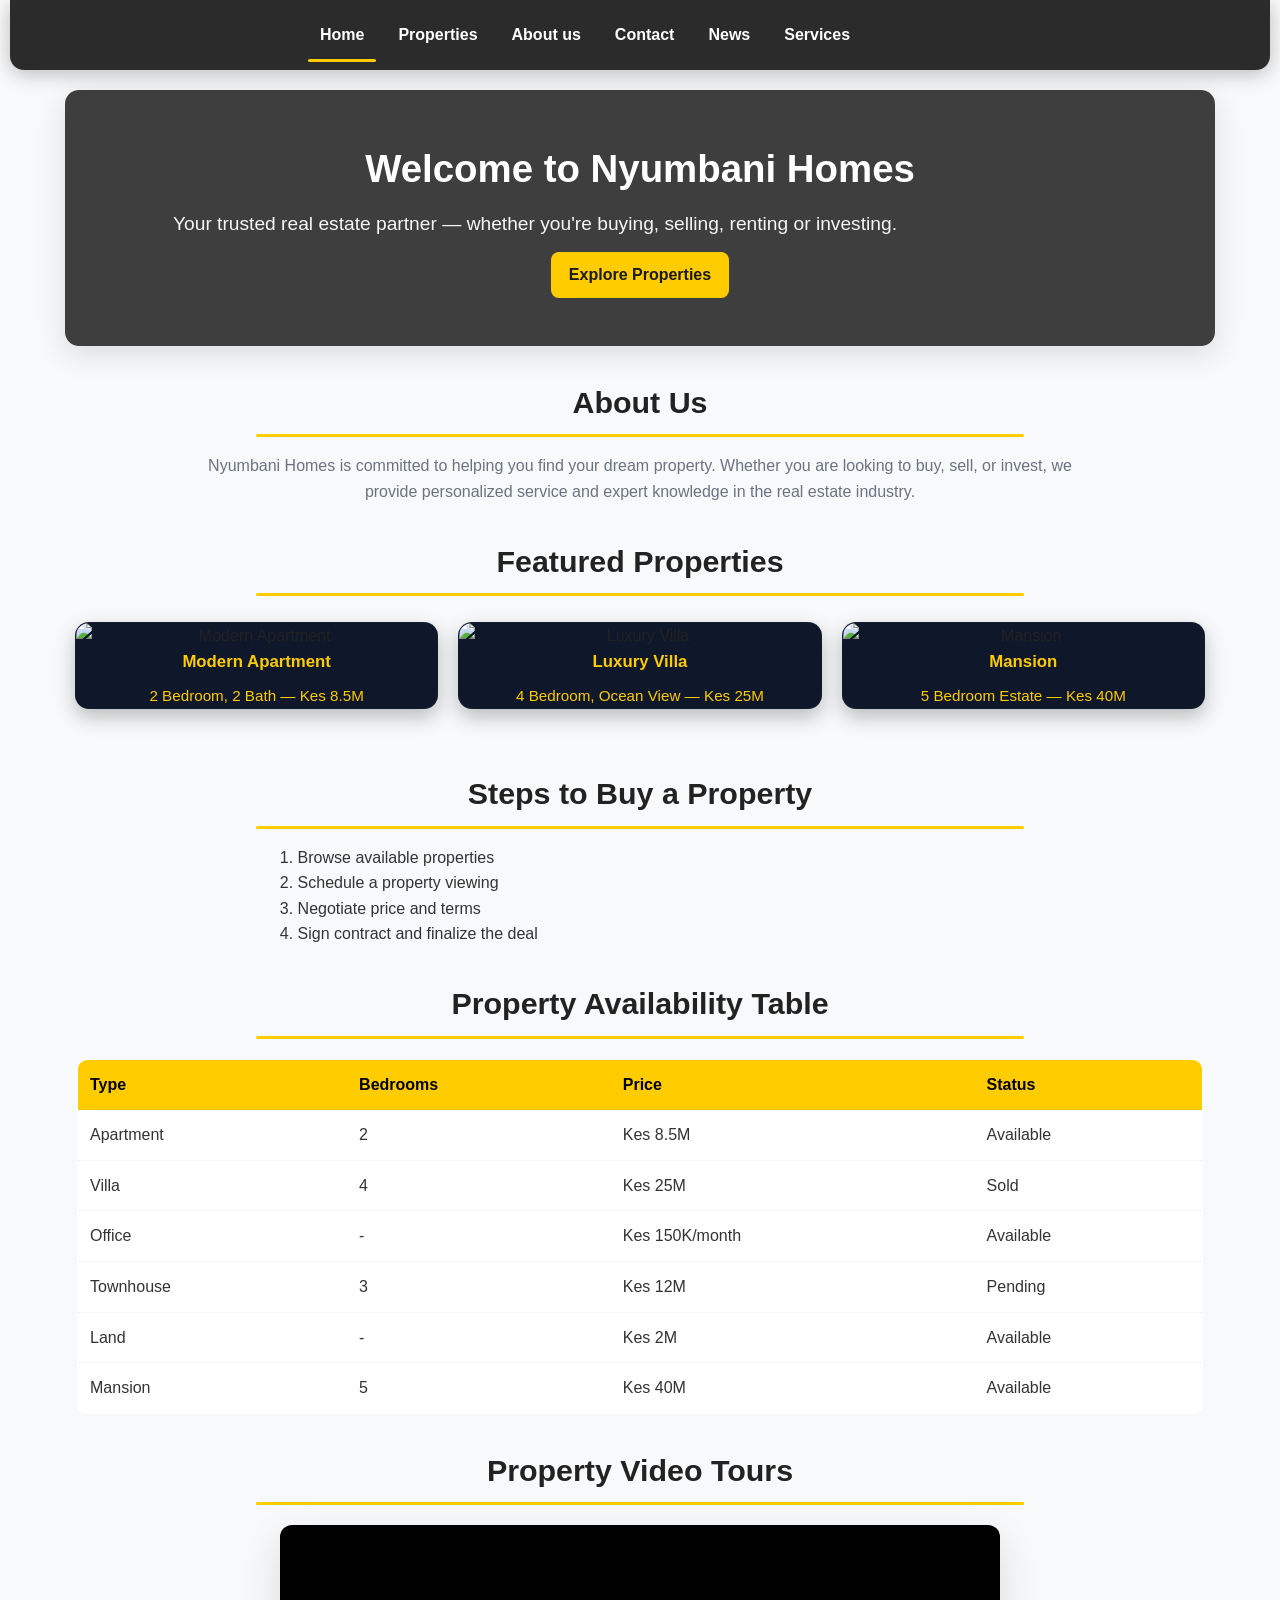
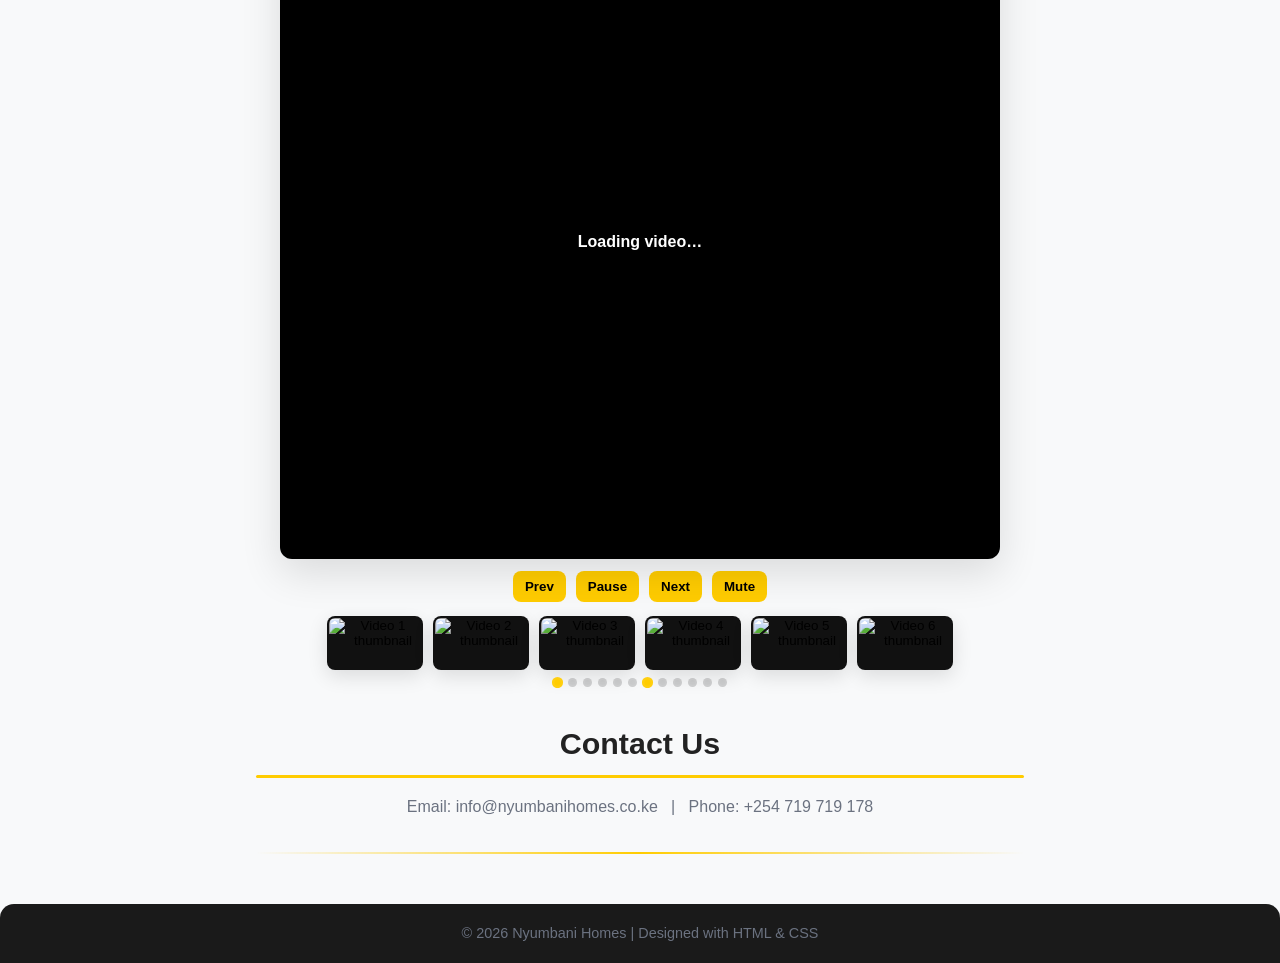
==== commit 7d1c76b3: "Update index.html" ====
--- a/index.html
+++ b/index.html
@@ -3,7 +3,7 @@
 <head>
   <meta charset="utf-8" />
   <meta name="viewport" content="width=device-width,initial-scale=1" />
-  <title>Prime Estates - Real Estate Solutions</title>
+  <title>Nyumbani Homes - Real Estate Solutions</title>
  <link rel="stylesheet" href="style.css">
 </head>
 <body>
@@ -22,13 +22,13 @@
 
   <!-- HERO -->
   <header class="hero">
-    <h1>Welcome to Prime Estates</h1>
+    <h1>Welcome to Nyumbani Homes</h1>
     <p class="lead">Your trusted real estate partner — whether you're buying, selling, renting or investing.</p>
     <a href="properties.html" class="btn">Explore Properties</a>
   </header>
 
   <h3>About Us</h3>
-  <p class="lead">Prime Estates is committed to helping you find your dream property. Whether you are looking to buy, sell, or invest, we provide personalized service and expert knowledge in the real estate industry.</p>
+  <p class="lead">Nyumbani Homes is committed to helping you find your dream property. Whether you are looking to buy, sell, or invest, we provide personalized service and expert knowledge in the real estate industry.</p>
 
   <h3>Featured Properties</h3>
   <div class="gallery">
@@ -116,18 +116,18 @@
   <!-- Contact -->
   <section class="reveal" aria-labelledby="contact-title">
     <h3 id="contact-title">Contact Us</h3>
-    <p class="lead">Email: <a href="mailto:info@primeestates.co.ke">info@primeestates.co.ke</a> &nbsp; | &nbsp; Phone: +254 719 719 178</p>
+    <p class="lead">Email: <a href="mailto:info@nyumbanihomes.co.ke">info@nyumbanihomes.co.ke</a> &nbsp; | &nbsp; Phone: +254 719 719 178</p>
   </section>
 
   <hr />
   <footer style="padding:18px;text-align:center;color:var(--muted)">
-    <p>&copy; 2025 Prime Estates | Designed with HTML &amp; CSS</p>
+    <p>&copy; 2026 Nyumbani Homes | Designed with HTML &amp; CSS</p>
   </footer>
 
   <!-- Lightbox (from Properties page) -->
-  <div id="lightbox" aria-hidden="true" style="display:none;align-items:center;justify-content:center;position:fixed;inset:0;background:rgba(2,6,18,0.9);z-index:1600">
+  <div id="lightbox" aria-hidden="true" style="display:none;align-items:center;justify-content:center;position:fixed;inset:0;background:rgba(18,28,22,0.9);z-index:1600">
     <button id="lb-prev" aria-label="Previous" style="position:fixed;left:18px;top:50%;transform:translateY(-50%);background:rgba(255,255,255,0.06);border:0;padding:10px;border-radius:10px;color:var(--light)">◀</button>
-    <img id="lb-image" src="" alt="" style="max-width:92%;max-height:86%;border-radius:8px;box-shadow:0 28px 80px rgba(2,6,18,0.9)"/>
+    <img id="lb-image" src="" alt="" style="max-width:92%;max-height:86%;border-radius:8px;box-shadow:0 28px 80px rgba(18,28,22,0.9)"/>
     <button id="lb-next" aria-label="Next" style="position:fixed;right:18px;top:50%;transform:translateY(-50%);background:rgba(255,255,255,0.06);border:0;padding:10px;border-radius:10px;color:var(--light)">▶</button>
     <button id="lb-close" aria-label="Close" style="position:fixed;right:18px;top:18px;background:rgba(255,255,255,0.06);border:0;padding:8px;border-radius:10px;color:var(--light)">✕</button>
   </div>
